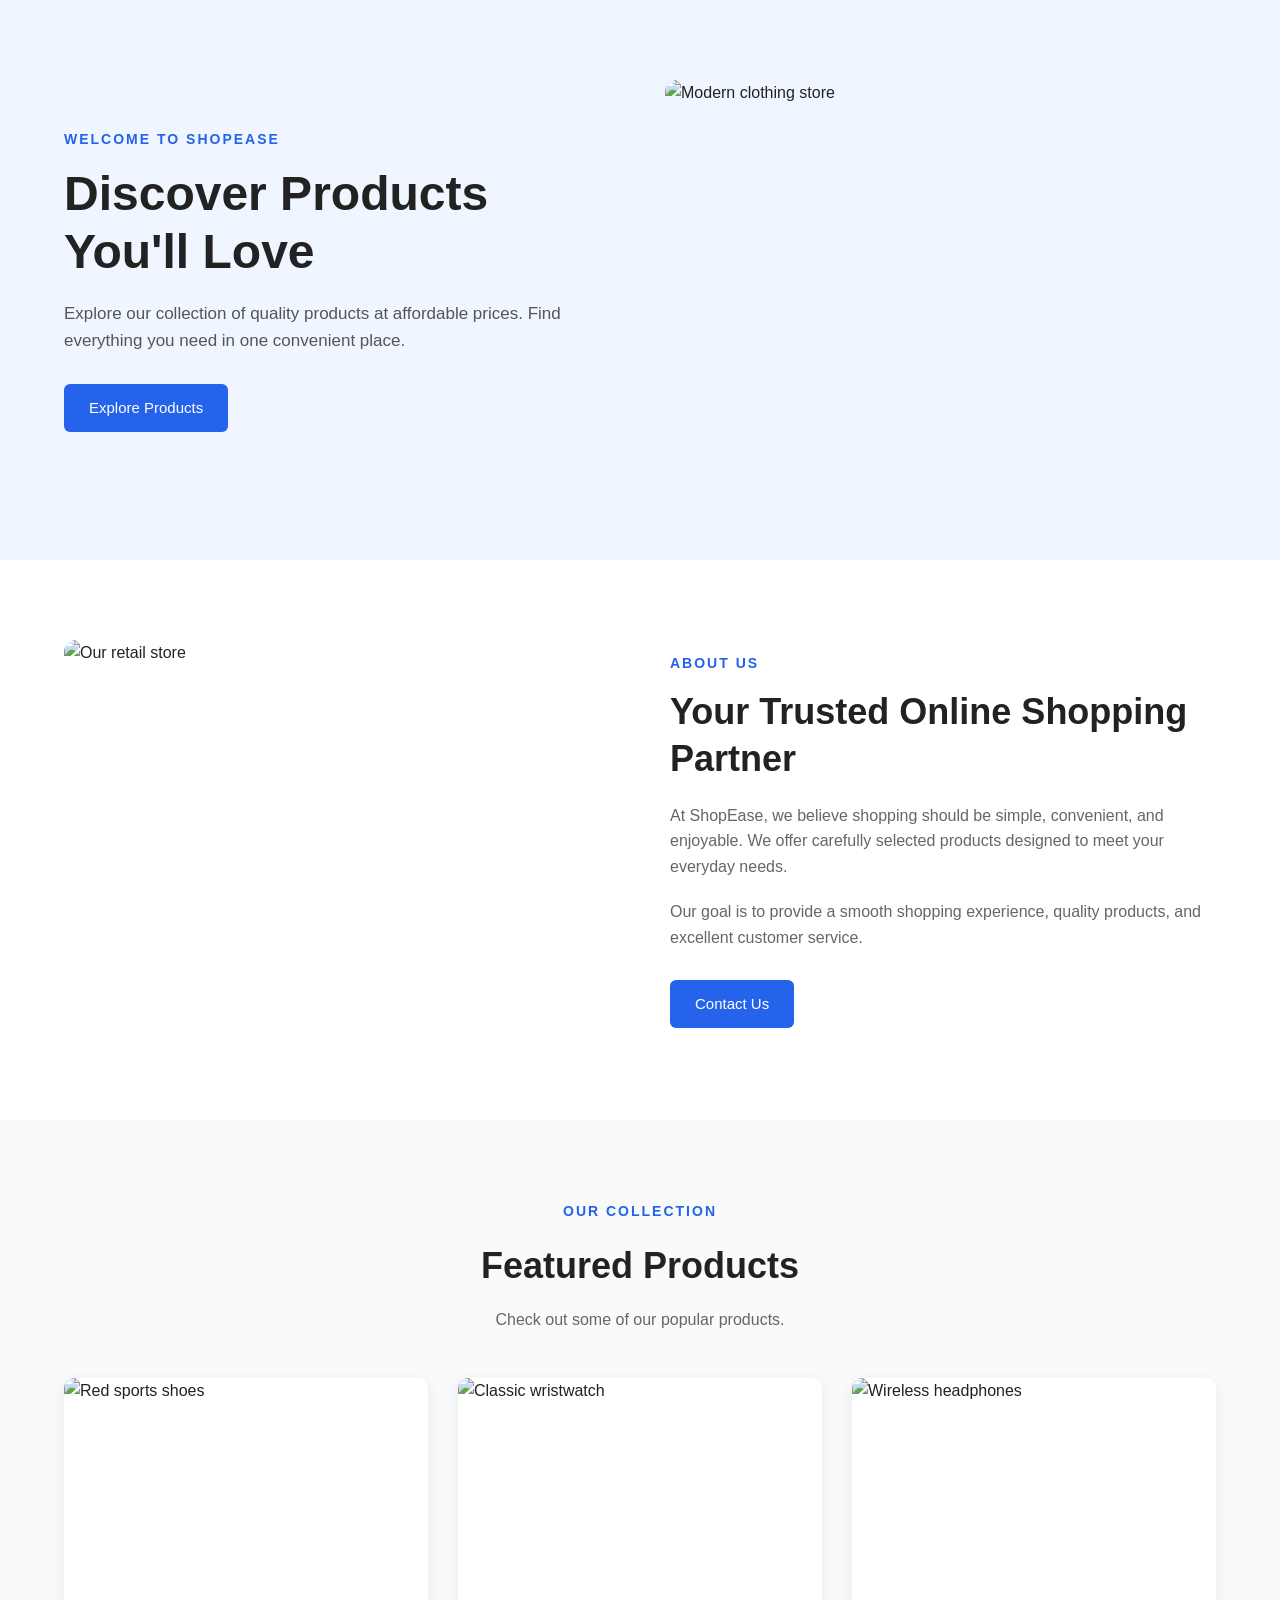
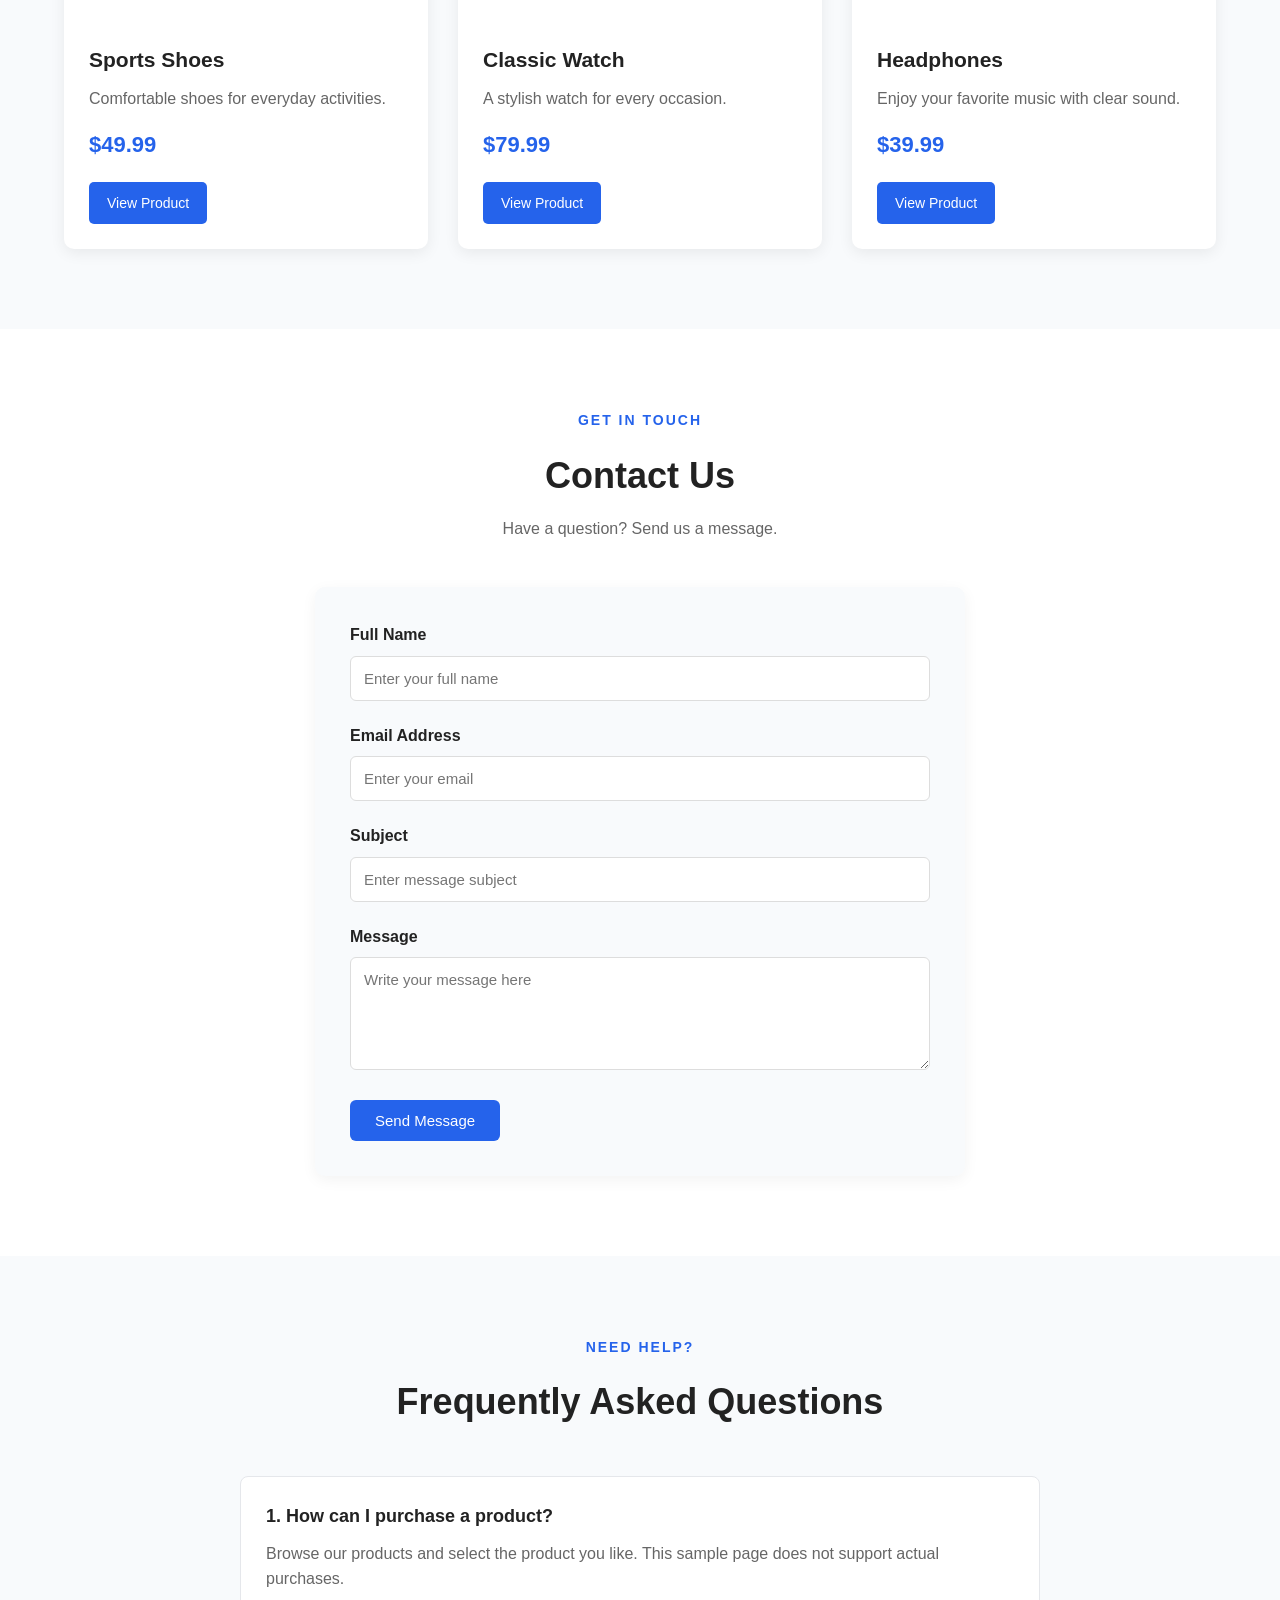
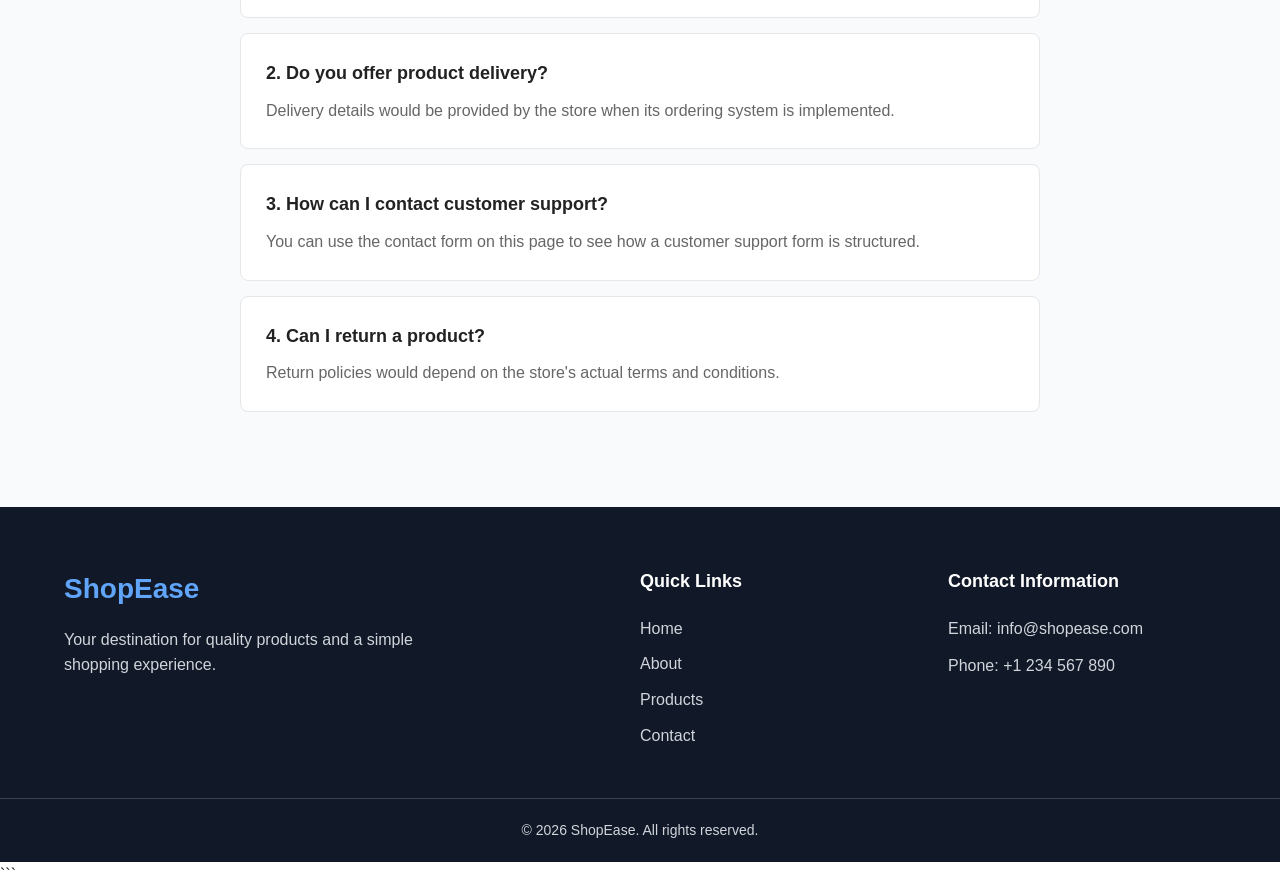
==== index.html @ 5d8fd91e "first commit" ====
<!DOCTYPE html>
<html lang="en">

<head>
    <meta charset="UTF-8">
    <meta name="viewport" content="width=device-width, initial-scale=1.0">

    <title>ShopEase - Online Store</title>

    <link rel="stylesheet" href="style.css">
</head>

<body>

    <!-- ================= HEADER ================= -->


    <!-- ================= HERO SECTION ================= -->

    <section class="hero" id="home">

        <div class="container hero-content">

            <div class="hero-text">

                <p class="subtitle">WELCOME TO SHOPEASE</p>

                <h1>Discover Products You'll Love</h1>

                <p>
                    Explore our collection of quality products at affordable
                    prices. Find everything you need in one convenient place.
                </p>

                <a href="#products" class="primary-btn">Explore Products</a>

            </div>

            <div class="hero-image">

                <img
                    src="https://images.unsplash.com/photo-1441986300917-64674bd600d8?w=800"
                    alt="Modern clothing store"
                >

            </div>

        </div>

    </section>


    <!-- ================= ABOUT SECTION ================= -->

    <section class="about section-padding" id="about">

        <div class="container about-content">

            <div class="about-image">

                <img
                    src="https://images.unsplash.com/photo-1441984904996-e0b6ba687e04?w=800"
                    alt="Our retail store"
                >

            </div>

            <div class="about-text">

                <p class="subtitle">ABOUT US</p>

                <h2>Your Trusted Online Shopping Partner</h2>

                <p>
                    At ShopEase, we believe shopping should be simple,
                    convenient, and enjoyable. We offer carefully selected
                    products designed to meet your everyday needs.
                </p>

                <p>
                    Our goal is to provide a smooth shopping experience,
                    quality products, and excellent customer service.
                </p>

                <a href="#contact" class="primary-btn">Contact Us</a>

            </div>

        </div>

    </section>


    <!-- ================= PRODUCTS SECTION ================= -->

    <section class="products section-padding" id="products">

        <div class="container">

            <div class="section-heading">

                <p class="subtitle">OUR COLLECTION</p>

                <h2>Featured Products</h2>

                <p>
                    Check out some of our popular products.
                </p>

            </div>


            <div class="product-grid">

                <!-- Product 1 -->

                <div class="product-card">

                    <img
                        src="https://images.unsplash.com/photo-1542291026-7eec264c27ff?w=500"
                        alt="Red sports shoes"
                    >

                    <div class="product-info">

                        <h3>Sports Shoes</h3>

                        <p>
                            Comfortable shoes for everyday activities.
                        </p>

                        <h4>$49.99</h4>

                        <a href="#" class="product-btn">View Product</a>

                    </div>

                </div>


                <!-- Product 2 -->

                <div class="product-card">

                    <img
                        src="https://images.unsplash.com/photo-1523275335684-37898b6baf30?w=500"
                        alt="Classic wristwatch"
                    >

                    <div class="product-info">

                        <h3>Classic Watch</h3>

                        <p>
                            A stylish watch for every occasion.
                        </p>

                        <h4>$79.99</h4>

                        <a href="#" class="product-btn">View Product</a>

                    </div>

                </div>


                <!-- Product 3 -->

                <div class="product-card">

                    <img
                        src="https://images.unsplash.com/photo-1505740420928-5e560c06d30e?w=500"
                        alt="Wireless headphones"
                    >

                    <div class="product-info">

                        <h3>Headphones</h3>

                        <p>
                            Enjoy your favorite music with clear sound.
                        </p>

                        <h4>$39.99</h4>

                        <a href="#" class="product-btn">View Product</a>

                    </div>

                </div>

            </div>

        </div>

    </section>


    <!-- ================= CONTACT SECTION ================= -->

    <section class="contact section-padding" id="contact">

        <div class="container">

            <div class="section-heading">

                <p class="subtitle">GET IN TOUCH</p>

                <h2>Contact Us</h2>

                <p>
                    Have a question? Send us a message.
                </p>

            </div>


            <form class="contact-form">

                <div class="form-group">

                    <label for="name">Full Name</label>

                    <input
                        type="text"
                        id="name"
                        name="name"
                        placeholder="Enter your full name"
                        required
                    >

                </div>


                <div class="form-group">

                    <label for="email">Email Address</label>

                    <input
                        type="email"
                        id="email"
                        name="email"
                        placeholder="Enter your email"
                        required
                    >

                </div>


                <div class="form-group">

                    <label for="subject">Subject</label>

                    <input
                        type="text"
                        id="subject"
                        name="subject"
                        placeholder="Enter message subject"
                    >

                </div>


                <div class="form-group">

                    <label for="message">Message</label>

                    <textarea
                        id="message"
                        name="message"
                        rows="5"
                        placeholder="Write your message here"
                        required
                    ></textarea>

                </div>


                <button type="submit" class="primary-btn">
                    Send Message
                </button>

            </form>

        </div>

    </section>


    <!-- ================= FAQ SECTION ================= -->

    <section class="faqs section-padding" id="faqs">

        <div class="container">

            <div class="section-heading">

                <p class="subtitle">NEED HELP?</p>

                <h2>Frequently Asked Questions</h2>

            </div>


            <div class="faq-list">

                <div class="faq-item">

                    <h3>1. How can I purchase a product?</h3>

                    <p>
                        Browse our products and select the product you like.
                        This sample page does not support actual purchases.
                    </p>

                </div>


                <div class="faq-item">

                    <h3>2. Do you offer product delivery?</h3>

                    <p>
                        Delivery details would be provided by the store
                        when its ordering system is implemented.
                    </p>

                </div>


                <div class="faq-item">

                    <h3>3. How can I contact customer support?</h3>

                    <p>
                        You can use the contact form on this page to
                        see how a customer support form is structured.
                    </p>

                </div>


                <div class="faq-item">

                    <h3>4. Can I return a product?</h3>

                    <p>
                        Return policies would depend on the store's
                        actual terms and conditions.
                    </p>

                </div>

            </div>

        </div>

    </section>


    <!-- ================= FOOTER ================= -->

    <footer class="footer">

        <div class="container footer-content">

            <div class="footer-brand">

                <h2>ShopEase</h2>

                <p>
                    Your destination for quality products
                    and a simple shopping experience.
                </p>

            </div>


            <div class="footer-links">

                <h3>Quick Links</h3>

                <ul>
                    <li><a href="#home">Home</a></li>
                    <li><a href="#about">About</a></li>
                    <li><a href="#products">Products</a></li>
                    <li><a href="#contact">Contact</a></li>
                </ul>

            </div>


            <div class="footer-contact">

                <h3>Contact Information</h3>

                <p>Email: info@shopease.com</p>

                <p>Phone: +1 234 567 890</p>

            </div>

        </div>


        <div class="footer-bottom">

            <p>
                &copy; 2026 ShopEase. All rights reserved.
            </p>

        </div>

    </footer>

</body>

</html>
```
---- style.css ----
* {
    margin: 0;
    padding: 0;
    box-sizing: border-box;
}

html {
    scroll-behavior: smooth;
}

body {
    font-family: Arial, sans-serif;
    color: #222;
    line-height: 1.6;
    background-color: #fff;
}

.container {
    width: 90%;
    max-width: 1200px;
    margin: 0 auto;
}

.section-padding {
    padding: 80px 0;
}

a {
    text-decoration: none;
    color: inherit;
}

img {
    display: block;
    width: 100%;
}


/* ================= HEADER ================= */

.header {
    background-color: #fff;
    box-shadow: 0 2px 10px rgba(0, 0, 0, 0.08);
    position: sticky;
    top: 0;
    z-index: 100;
}

.navbar {
    display: flex;
    justify-content: space-between;
    align-items: center;
    padding: 20px 0;
}

.logo {
    font-size: 28px;
    color: #2563eb;
}

.nav-links {
    display: flex;
    list-style: none;
    gap: 25px;
}

.nav-links a {
    font-size: 15px;
    color: #333;
    transition: color 0.3s;
}

.nav-links a:hover {
    color: #2563eb;
}

.login-btn {
    background-color: #2563eb;
    color: #fff;
    padding: 10px 24px;
    border-radius: 6px;
    transition: background-color 0.3s;
}

.login-btn:hover {
    background-color: #1d4ed8;

}


/* ================= HERO SECTION ================= */

.hero {
    background-color: #eff6ff;
    padding: 80px 0;
}

.hero-content {
    display: flex;
    align-items: center;
    justify-content: space-between;
    gap: 50px;
}

.hero-text {
    flex: 1;
}

.subtitle {
    color: #2563eb;
    font-size: 14px;
    font-weight: bold;
    letter-spacing: 2px;
    margin-bottom: 15px;
}

.hero-text h1 {
    font-size: 48px;
    line-height: 1.2;
    margin-bottom: 20px;
}

.hero-text > p:not(.subtitle) {
    color: #555;
    margin-bottom: 30px;
    font-size: 17px;
}

.primary-btn {
    display: inline-block;
    background-color: #2563eb;
    color: #fff;
    padding: 12px 25px;
    border: none;
    border-radius: 6px;
    font-size: 15px;
    cursor: pointer;
    transition: background-color 0.3s;
}

.primary-btn:hover {
    background-color: #1d4ed8;
}

.hero-image {
    flex: 1;
}

.hero-image img {
    height: 400px;
    object-fit: cover;
    border-radius: 12px;
}


/* ================= ABOUT SECTION ================= */

.about-content {
    display: flex;
    align-items: center;
    gap: 60px;
}

.about-image {
    flex: 1;
}

.about-image img {
    height: 400px;
    object-fit: cover;
    border-radius: 12px;
}

.about-text {
    flex: 1;
}

.about-text h2 {
    font-size: 36px;
    line-height: 1.3;
    margin-bottom: 20px;
}

.about-text p:not(.subtitle) {
    color: #666;
    margin-bottom: 20px;
}

.about-text .primary-btn {
    margin-top: 10px;
}


/* ================= SECTION HEADINGS ================= */

.section-heading {
    text-align: center;
    margin-bottom: 45px;
}

.section-heading h2 {
    font-size: 36px;
    margin-bottom: 12px;
}

.section-heading > p:not(.subtitle) {
    color: #666;
}


/* ================= PRODUCTS SECTION ================= */

.products {
    background-color: #f8fafc;
}

.product-grid {
    display: grid;
    grid-template-columns: repeat(3, 1fr);
    gap: 30px;
}

.product-card {
    background-color: #fff;
    border-radius: 10px;
    overflow: hidden;
    box-shadow: 0 4px 15px rgba(0, 0, 0, 0.07);
    transition: transform 0.3s;
}

.product-card:hover {
    transform: translateY(-5px);
}

.product-card img {
    height: 240px;
    object-fit: cover;
}

.product-info {
    padding: 25px;
}

.product-info h3 {
    font-size: 21px;
    margin-bottom: 10px;
}

.product-info p {
    color: #666;
    margin-bottom: 15px;
}

.product-info h4 {
    color: #2563eb;
    font-size: 22px;
    margin-bottom: 20px;
}

.product-btn {
    display: inline-block;
    background-color: #2563eb;
    color: #fff;
    padding: 10px 18px;
    border-radius: 5px;
    font-size: 14px;
}

.product-btn:hover {
    background-color: #1d4ed8;
}


/* ================= CONTACT SECTION ================= */

.contact {
    background-color: #fff;
}

.contact-form {
    max-width: 650px;
    margin: 0 auto;
    padding: 35px;
    background-color: #f8fafc;
    border-radius: 10px;
    box-shadow: 0 4px 15px rgba(0, 0, 0, 0.05);
}

.form-group {
    margin-bottom: 22px;
}

.form-group label {
    display: block;
    font-weight: bold;
    margin-bottom: 8px;
}

.form-group input,
.form-group textarea {
    width: 100%;
    padding: 13px;
    font-family: inherit;
    font-size: 15px;
    border: 1px solid #ddd;
    border-radius: 6px;
    outline: none;
    background-color: #fff;
}

.form-group input:focus,
.form-group textarea:focus {
    border-color: #2563eb;
    box-shadow: 0 0 0 3px rgba(37, 99, 235, 0.12);
}

.form-group textarea {
    resize: vertical;
}


/* ================= FAQ SECTION ================= */

.faqs {
    background-color: #f8fafc;
}

.faq-list {
    max-width: 800px;
    margin: 0 auto;
}

.faq-item {
    background-color: #fff;
    padding: 25px;
    margin-bottom: 15px;
    border-radius: 8px;
    border: 1px solid #e5e7eb;
}

.faq-item h3 {
    font-size: 18px;
    margin-bottom: 10px;
}

.faq-item p {
    color: #666;
}


/* ================= FOOTER ================= */

.footer {
    background-color: #111827;
    color: #fff;
    padding-top: 60px;
}

.footer-content {
    display: grid;
    grid-template-columns: 2fr 1fr 1fr;
    gap: 40px;
    padding-bottom: 40px;
}

.footer-brand h2 {
    color: #60a5fa;
    font-size: 28px;
    margin-bottom: 15px;
}

.footer-brand p {
    color: #d1d5db;
    max-width: 350px;
}

.footer-links h3,
.footer-contact h3 {
    font-size: 18px;
    margin-bottom: 20px;
}

.footer-links ul {
    list-style: none;
}

.footer-links li {
    margin-bottom: 10px;
}

.footer-links a {
    color: #d1d5db;
    transition: color 0.3s;
}

.footer-links a:hover {
    color: #60a5fa;
}

.footer-contact p {
    color: #d1d5db;
    margin-bottom: 12px;
}

.footer-bottom {
    border-top: 1px solid #374151;
    text-align: center;
    padding: 20px;
    color: #d1d5db;
    font-size: 14px;
}


/* ================= RESPONSIVE DESIGN ================= */

@media (max-width: 900px) {

    .nav-links {
        gap: 12px;
    }

    .hero-text h1 {
        font-size: 38px;
    }

    .about-content {
        gap: 30px;
    }

    .about-text h2 {
        font-size: 30px;
    }

    .product-grid {
        grid-template-columns: repeat(2, 1fr);
    }

    .footer-content {
        grid-template-columns: 1fr 1fr;
    }

}

@media (max-width: 650px) {

    .navbar {
        flex-wrap: wrap;
        gap: 20px;
    }

    .nav-links {
        flex-wrap: wrap;
        gap: 15px;
    }

    .navbar nav {
        order: 3;
        width: 100%;
    }

    .hero {
        padding: 50px 0;
    }

    .hero-content {
        flex-direction: column;
        align-items: stretch;
    }

    .hero-text h1 {
        font-size: 34px;
    }

    .hero-image img {
        height: 280px;
    }

    .section-padding {
        padding: 55px 0;
    }

    .about-content {
        flex-direction: column;
        align-items: stretch;
    }

    .about-image img {
        height: 280px;
    }

    .about-text h2 {
        font-size: 28px;
    }

    .section-heading h2 {
        font-size: 28px;
    }

    .product-grid {
        grid-template-columns: 1fr;
    }

    .contact-form {
        padding: 22px;
    }

    .footer-content {
        grid-template-columns: 1fr;
        gap: 30px;
    }

}
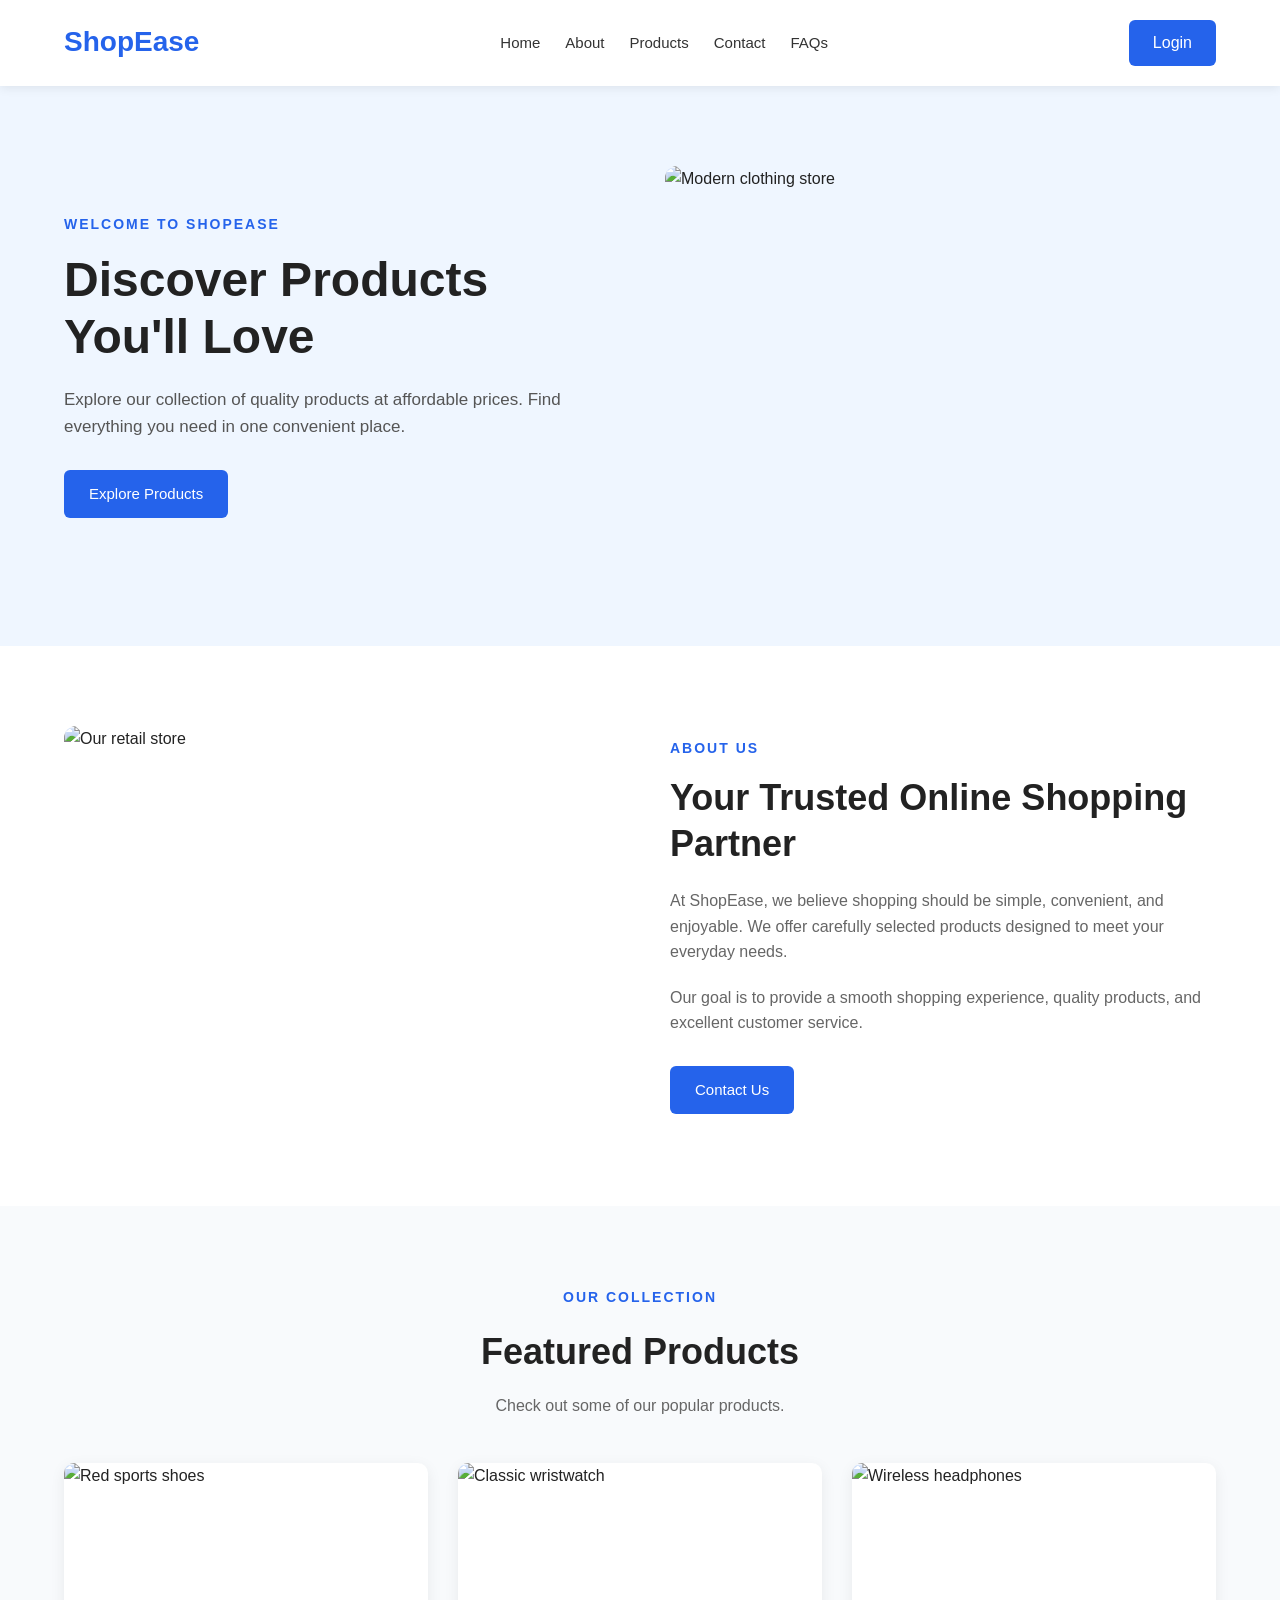
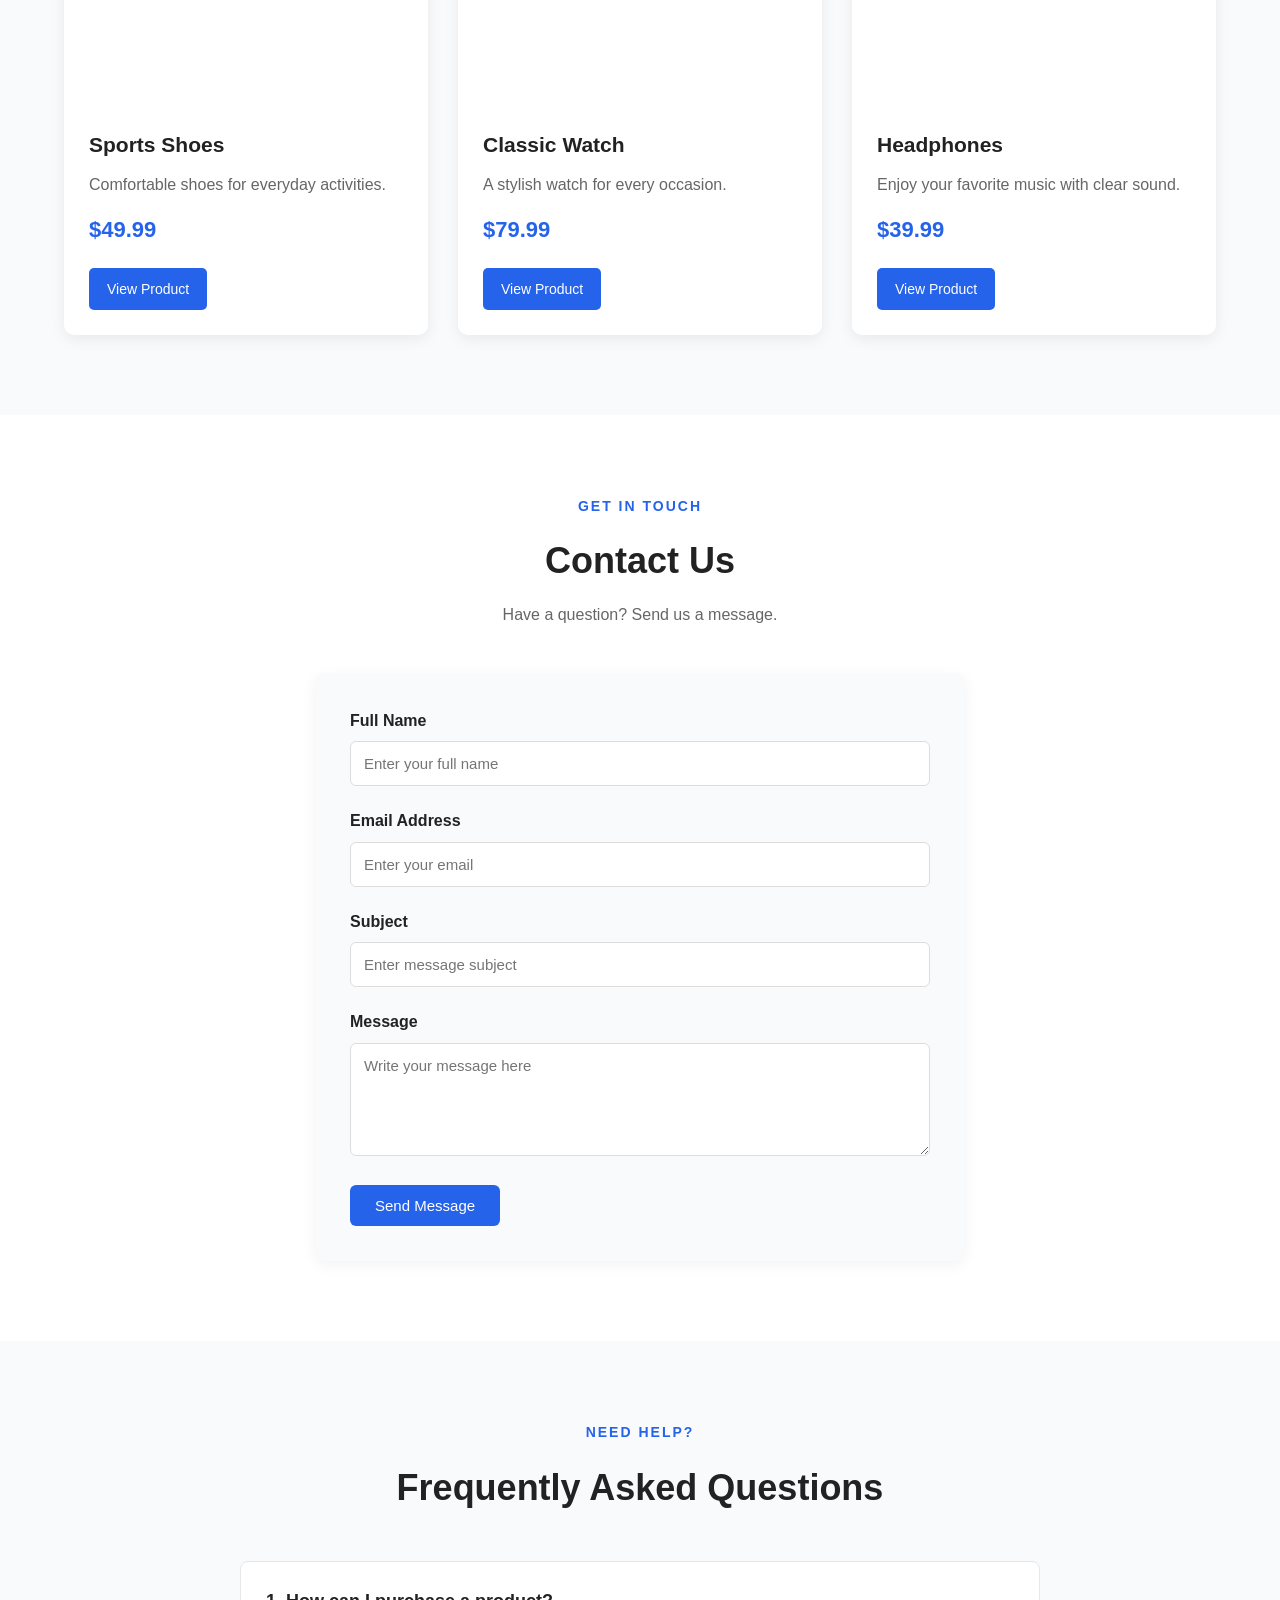
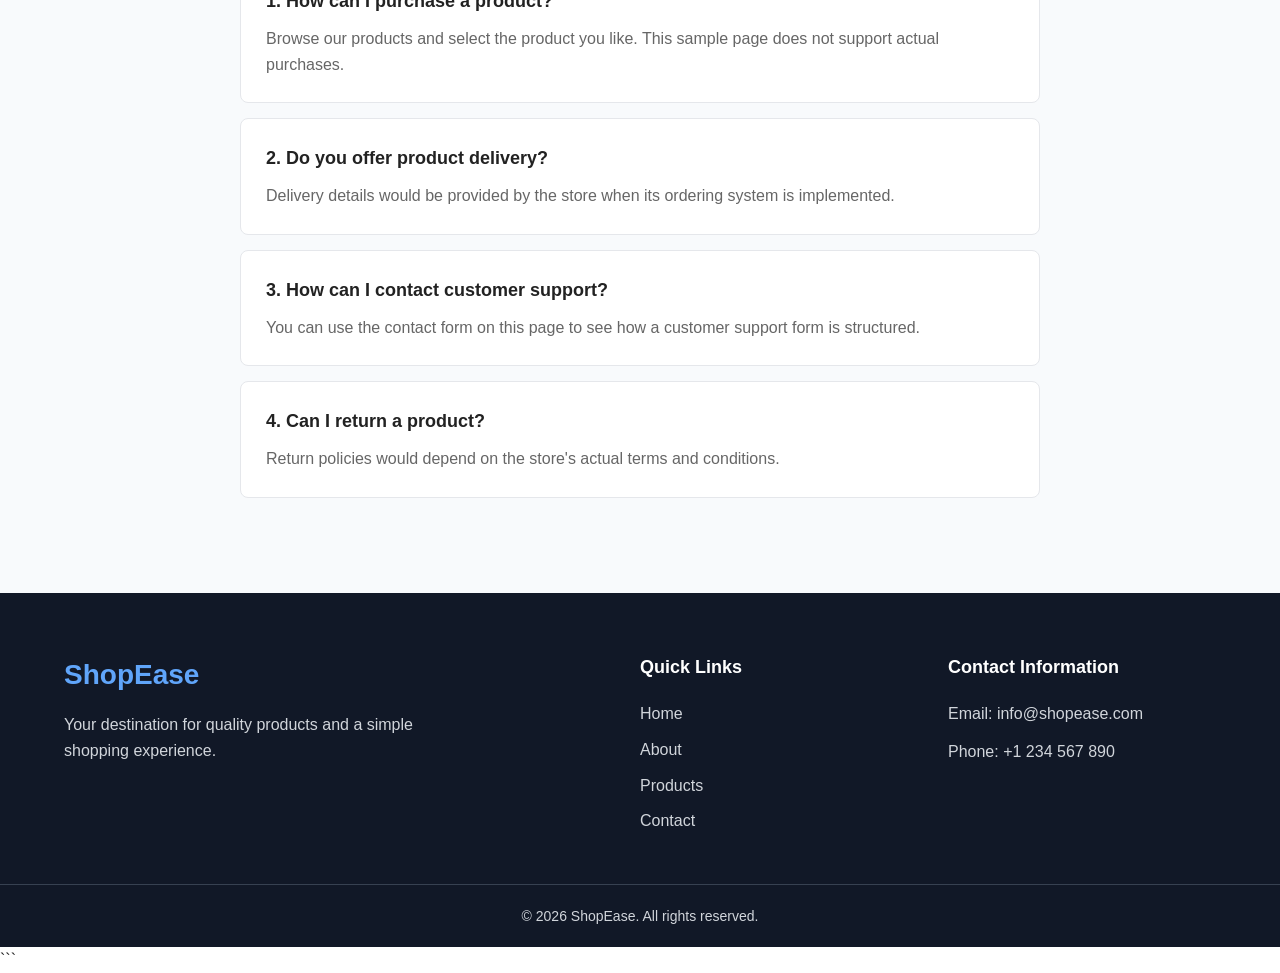
==== commit df5ea951: "login updated" ====
--- a/index.html
+++ b/index.html
@@ -13,6 +13,28 @@
 <body>
 
     <!-- ================= HEADER ================= -->
+
+    <header class="header">
+
+        <div class="container navbar">
+
+            <h2 class="logo">ShopEase</h2>
+
+            <nav>
+                <ul class="nav-links">
+                    <li><a href="#home">Home</a></li>
+                    <li><a href="#about">About</a></li>
+                    <li><a href="#products">Products</a></li>
+                    <li><a href="#contact">Contact</a></li>
+                    <li><a href="#faqs">FAQs</a></li>
+                </ul>
+            </nav>
+
+            <a href="./login-page/login.html" class="login-btn">Login</a>
+
+        </div>
+
+    </header>
 
 
     <!-- ================= HERO SECTION ================= -->
